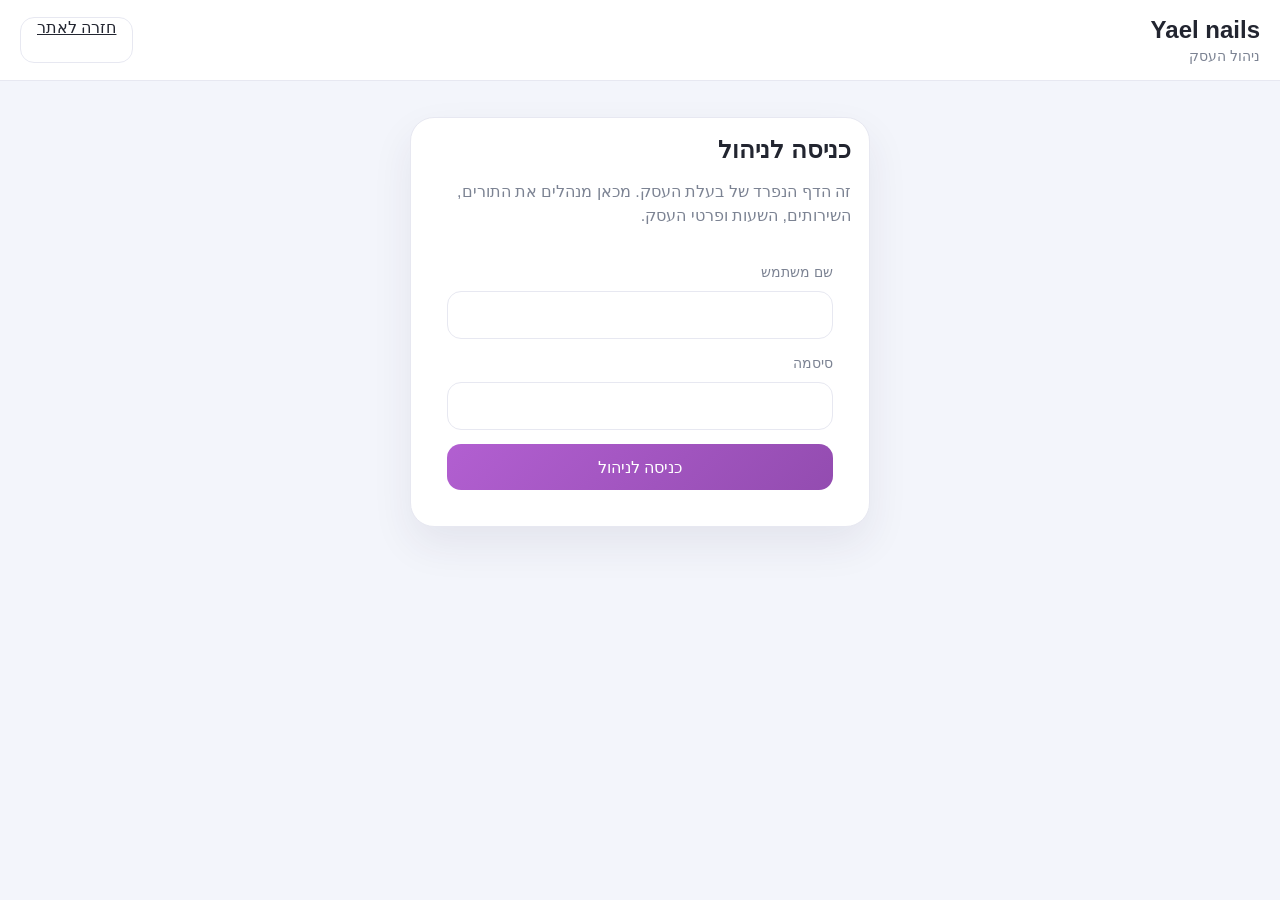
==== public/app/owner.html @ eea61e87 "Changes Co-authored-by: oridahan5555-spec <274042148+oridahan5555-spec@users.noreply.github.com>" ====
<!DOCTYPE html>
<html lang="he" dir="rtl">
<head>
  <meta charset="UTF-8">
  <meta name="viewport" content="width=device-width, initial-scale=1.0">
  <title>Yael nails - ניהול העסק</title>
  <meta name="description" content="עמוד הניהול של בעלת העסק: לוח בקרה, יומן, בקשות תור, שירותים, שעות עבודה ופרטי העסק.">
  <link rel="stylesheet" href="styles.css">
</head>
<body class="owner-body">
  <header class="owner-header">
    <div class="owner-brand">
      <strong id="ownerBrandName">Yael nails</strong>
      <span id="ownerBrandDescription">ניהול העסק</span>
    </div>
    <div class="owner-header-actions">
      <a class="ghost-button" href="index.html">חזרה לאתר</a>
      <button class="danger-button is-hidden" id="ownerLogoutButton" type="button">התנתקות</button>
    </div>
  </header>

  <main>
    <section class="owner-login-shell" id="ownerLoginGate">
      <div class="panel-card">
        <div class="section-head">
          <h2>כניסה לניהול</h2>
          <p>זה הדף הנפרד של בעלת העסק. מכאן מנהלים את התורים, השירותים, השעות ופרטי העסק.</p>
        </div>

        <form id="ownerLoginForm" class="booking-form">
          <label class="field">
            <span>שם משתמש</span>
            <input type="text" name="username" required>
          </label>
          <label class="field">
            <span>סיסמה</span>
            <input type="password" name="password" required>
          </label>
          <button class="primary-button" type="submit">כניסה לניהול</button>
        </form>
      </div>
    </section>

    <div class="owner-layout is-hidden" id="ownerLayout">
      <aside class="owner-sidebar">
        <div class="panel-card owner-sidebar-card">
          <div class="section-head compact-head">
            <h3>ניהול מהיר</h3>
            <p>רק הדברים שבאמת עוזרים לעסק כזה.</p>
          </div>
          <nav class="owner-nav">
            <a href="#ownerOverview">לוח בקרה <span>→</span></a>
            <a href="#ownerCalendarSection">יומן <span>→</span></a>
            <a href="#ownerBookingsSection">בקשות תור <span>→</span></a>
            <a href="#ownerServicesSection">שירותים ומחירים <span>→</span></a>
            <a href="#ownerHoursSection">שעות עבודה <span>→</span></a>
            <a href="#ownerBusinessSection">פרטי העסק <span>→</span></a>
            <a href="#ownerAccessSection">כניסה לניהול <span>→</span></a>
          </nav>
        </div>
      </aside>

      <div class="owner-main">
        <section class="panel-card owner-section-anchor" id="ownerOverview">
          <div class="section-head">
            <h2>לוח בקרה</h2>
            <p>כאן רואים תמונת מצב מהירה: מה מחכה לאישור, מה קורה היום, ואילו דברים באמת דורשים תשומת לב.</p>
          </div>
          <div class="owner-stats-grid" id="ownerStatsGrid"></div>
          <div class="owner-tips-grid" id="ownerTipsGrid"></div>
        </section>

        <section class="panel-card owner-section-anchor" id="ownerCalendarSection">
          <div class="section-head">
            <h2>יומן בעלת העסק</h2>
            <p>בוחרים יום בלוח ורואים את כל התורים של אותו יום, כולל מצב התור וכפתור מהיר ל-Google Calendar.</p>
          </div>
          <div class="seller-calendar">
            <div class="calendar-card seller-calendar-card">
              <div class="calendar-head">
                <button class="icon-button" id="sellerCalendarNextButton" type="button" aria-label="חודש הבא">‹</button>
                <strong id="sellerCalendarMonthLabel">מאי 2026</strong>
                <button class="icon-button" id="sellerCalendarPrevButton" type="button" aria-label="חודש קודם">›</button>
              </div>
              <div class="calendar-weekdays">
                <span>א</span>
                <span>ב</span>
                <span>ג</span>
                <span>ד</span>
                <span>ה</span>
                <span>ו</span>
                <span>ש</span>
              </div>
              <div class="calendar-grid" id="sellerCalendarGrid"></div>
            </div>
            <div class="seller-calendar-list" id="sellerCalendarList"></div>
          </div>
        </section>

        <section class="panel-card owner-section-anchor" id="ownerBookingsSection">
          <div class="section-head">
            <h2>בקשות תור</h2>
            <p>כאן מאשרים, דוחים, פותחים ב-Google Calendar, ואם צריך גם מבטלים דחייה לכמה שניות.</p>
          </div>
          <div id="sellerBookingsList" class="cards-list"></div>
        </section>

        <div class="admin-grid">
          <form id="businessForm" class="admin-card owner-section-anchor" id="ownerBusinessSection">
            <h3>פרטי העסק</h3>
            <label class="field">
              <span>שם העסק</span>
              <input type="text" name="name" required>
            </label>
            <label class="field">
              <span>תיאור קצר</span>
              <input type="text" name="description" required>
            </label>
            <label class="field">
              <span>כתובת</span>
              <input type="text" name="address" required>
            </label>
            <label class="field">
              <span>טלפון</span>
              <input type="text" name="phone" required>
            </label>
            <label class="field">
              <span>קישור לאינסטגרם</span>
              <input type="url" name="instagramUrl" placeholder="https://instagram.com/your-page">
            </label>
            <button class="primary-button" type="submit">שמירת פרטי עסק</button>
          </form>

          <form id="sellerCredentialsForm" class="admin-card owner-section-anchor" id="ownerAccessSection">
            <h3>פרטי כניסה לניהול</h3>
            <label class="field">
              <span>שם משתמש</span>
              <input type="text" name="username" required>
            </label>
            <label class="field">
              <span>סיסמה חדשה</span>
              <input type="password" name="password" placeholder="אם לא רוצים לשנות, משאירים ריק">
            </label>
            <button class="primary-button" type="submit">שמירת פרטי התחברות</button>
          </form>

          <form id="servicesForm" class="admin-card admin-card-wide owner-section-anchor" id="ownerServicesSection">
            <h3>שירותים ומחירים</h3>
            <p class="admin-helper">כאן מעדכנים את רשימת השירותים שהלקוחות רואות במסך הראשון של קביעת התור.</p>
            <div id="servicesEditor" class="editor-list"></div>
            <button class="ghost-button" id="addServiceButton" type="button">הוספת שירות</button>
            <button class="primary-button" type="submit">שמירת שירותים</button>
          </form>

          <form id="hoursForm" class="admin-card admin-card-wide owner-section-anchor" id="ownerHoursSection">
            <h3>ימים ושעות עבודה</h3>
            <p class="admin-helper">
              לכל יום יש שעת פתיחה, שעת סגירה ומרווח בין תורים. אם כתוב 30, זה אומר שאפשר להתחיל תור חדש כל 30 דקות.
            </p>
            <div id="hoursEditor" class="editor-list"></div>
            <button class="primary-button" type="submit">שמירת שעות עבודה</button>
          </form>
        </div>
      </div>
    </div>
  </main>

  <script src="owner.js"></script>
</body>
</html>
---- public/app/styles.css ----
:root {
  --bg: #f6f7fb;
  --surface: #ffffff;
  --surface-soft: #faf8fc;
  --text: #222530;
  --muted: #7c8393;
  --line: #e7e8f1;
  --accent: #b25fd1;
  --accent-dark: #934cb0;
  --accent-soft: #f5e9fb;
  --success: #2f9868;
  --warning: #b88400;
  --danger: #d64a5d;
  --shadow: 0 18px 40px rgba(50, 40, 78, 0.08);
}

* {
  box-sizing: border-box;
}

html {
  scroll-behavior: smooth;
}

body {
  margin: 0;
  font-family: Arial, sans-serif;
  background: var(--bg);
  color: var(--text);
}

button,
input,
textarea {
  font: inherit;
}

.is-hidden {
  display: none !important;
}

.topbar {
  position: sticky;
  top: 0;
  z-index: 40;
  display: flex;
  align-items: center;
  justify-content: space-between;
  gap: 16px;
  padding: 14px 16px;
  background: rgba(255, 255, 255, 0.92);
  backdrop-filter: blur(14px);
  border-bottom: 1px solid var(--line);
}

.brand-block {
  display: grid;
  gap: 2px;
}

.brand-block strong {
  font-size: 19px;
}

.brand-block span {
  color: var(--muted);
  font-size: 13px;
}

.topbar-actions {
  display: flex;
  flex-wrap: wrap;
  gap: 8px;
}

.app-shell {
  width: min(840px, 100%);
  margin: 0 auto;
  padding: 14px 12px 80px;
}

.landing-card,
.wizard-card,
.panel-card,
.admin-card,
.booking-card,
.notice-box,
.modal-card,
.calendar-card,
.summary-card,
.success-panel {
  background: var(--surface);
  border: 1px solid var(--line);
  border-radius: 24px;
  box-shadow: var(--shadow);
}

.landing-card {
  overflow: hidden;
}

.cover-image {
  height: 210px;
  background:
    linear-gradient(rgba(110, 70, 118, 0.18), rgba(110, 70, 118, 0.18)),
    linear-gradient(120deg, #d7cdf9 0%, #f9d9d5 35%, #eedff6 62%, #b986d8 100%);
}

.landing-content {
  margin-top: -64px;
  padding: 0 18px 22px;
  text-align: center;
}

.avatar {
  width: 128px;
  height: 128px;
  margin: 0 auto 14px;
  border-radius: 50%;
  border: 4px solid #fff;
  background:
    radial-gradient(circle at 42% 30%, #fefcff 0%, #f2e7e7 28%, transparent 29%),
    linear-gradient(115deg, #d5e0ff 0%, #fff5f8 40%, #d3b5dd 70%, #88504e 100%);
  box-shadow: 0 12px 26px rgba(39, 25, 55, 0.16);
}

.landing-content h1 {
  margin: 0 0 8px;
  font-size: 30px;
}

.business-description {
  margin: 0 auto 14px;
  max-width: 32ch;
  color: var(--muted);
  line-height: 1.6;
}

.contact-row {
  display: flex;
  justify-content: center;
  gap: 10px;
  margin-bottom: 16px;
}

.contact-chip {
  width: 44px;
  height: 44px;
  display: grid;
  place-items: center;
  border-radius: 50%;
  text-decoration: none;
  color: var(--text);
  background: var(--surface-soft);
  border: 1px solid var(--line);
  box-shadow: 0 8px 16px rgba(34, 37, 48, 0.05);
  transition: transform 180ms ease, border-color 180ms ease, box-shadow 180ms ease;
}

.contact-chip:hover {
  transform: translateY(-1px);
  border-color: #d7c1e6;
  box-shadow: 0 10px 18px rgba(178, 95, 209, 0.12);
}

.contact-chip svg {
  width: 20px;
  height: 20px;
  fill: currentColor;
}

.business-meta {
  display: grid;
  gap: 4px;
  color: var(--muted);
  font-size: 14px;
}

.wizard-card,
.panel-card {
  margin-top: 18px;
  padding: 18px;
}

.section-head {
  margin-bottom: 16px;
}

.section-head h2,
.section-head h3,
.admin-card h3,
.modal-card h3 {
  margin: 0 0 8px;
}

.section-head p,
.compact-head p,
.today-availability-head p,
.picker-head p,
.auth-helper,
.admin-helper,
.notice-box,
.booking-meta,
.booking-note,
.field span,
.calendar-helper {
  color: var(--muted);
  line-height: 1.5;
}

.compact-head {
  margin-bottom: 14px;
}

.compact-head h3 {
  font-size: 22px;
}

.wizard-steps {
  display: grid;
  grid-template-columns: repeat(4, minmax(0, 1fr));
  gap: 10px;
  padding: 0;
  margin: 0 0 18px;
  list-style: none;
}

.wizard-step {
  display: grid;
  gap: 6px;
  justify-items: center;
  padding: 12px 10px;
  border: 1px solid var(--line);
  border-radius: 18px;
  background: var(--surface-soft);
  color: var(--muted);
}

.wizard-step-number {
  width: 34px;
  height: 34px;
  display: grid;
  place-items: center;
  border-radius: 50%;
  background: #fff;
  border: 1px solid var(--line);
  font-weight: 700;
}

.wizard-step-label {
  font-size: 13px;
  text-align: center;
}

.wizard-step.is-active {
  border-color: #dec8ea;
  background: #fff;
  color: var(--text);
}

.wizard-step.is-active .wizard-step-number,
.wizard-step.is-complete .wizard-step-number {
  background: var(--accent);
  border-color: var(--accent);
  color: #fff;
}

.wizard-step.is-complete {
  color: var(--text);
}

.wizard-panel {
  display: none;
}

.wizard-panel.is-active {
  display: block;
  animation: fadeSlide 220ms ease;
}

.categories-list,
.services-grid,
.staff-grid,
.time-groups,
.booking-form,
.cards-list,
.admin-grid,
.editor-list,
.seller-calendar-list {
  display: grid;
  gap: 14px;
}

.category-block {
  display: grid;
  gap: 12px;
}

.category-title {
  margin: 0;
  font-size: 20px;
}

.services-grid {
  grid-template-columns: 1fr;
}

.service-card,
.staff-card {
  width: 100%;
  border: 1px solid var(--line);
  border-radius: 20px;
  background: var(--surface);
  padding: 16px;
  text-align: right;
  cursor: pointer;
  transition: transform 180ms ease, border-color 180ms ease, box-shadow 180ms ease, background 180ms ease;
}

.service-card:hover,
.staff-card:hover,
.day-button:hover,
.time-slot-button:hover,
.today-slot-chip:hover,
.calendar-day:hover {
  transform: translateY(-1px);
}

.service-card.is-selected,
.staff-card.is-selected {
  border-color: var(--accent);
  background: var(--accent-soft);
  box-shadow: 0 12px 28px rgba(178, 95, 209, 0.18);
}

.service-card-head,
.service-card-meta,
.booking-card-head,
.booking-meta,
.summary-row,
.selected-summary-row {
  display: flex;
  align-items: center;
  justify-content: space-between;
  gap: 12px;
}

.service-card-check {
  width: 22px;
  height: 22px;
  border-radius: 50%;
  border: 1px solid #d6d8e3;
  background: #fff;
  flex-shrink: 0;
}

.service-card.is-selected .service-card-check {
  border-color: var(--accent);
  background: var(--accent);
  box-shadow: inset 0 0 0 5px #fff;
}

.service-card-head strong {
  font-size: 18px;
}

.service-card-meta {
  margin-top: 10px;
  color: var(--muted);
  font-size: 14px;
}

.staff-grid {
  grid-template-columns: repeat(2, minmax(0, 1fr));
}

.staff-card {
  display: grid;
  justify-items: center;
  gap: 12px;
  text-align: center;
}

.staff-avatar {
  width: 72px;
  height: 72px;
  display: grid;
  place-items: center;
  border-radius: 50%;
  background: linear-gradient(135deg, #f9e9fb, #d9c1f1);
  color: var(--accent-dark);
  font-size: 24px;
  font-weight: 700;
  border: 1px solid #e5d2ef;
}

.staff-card strong {
  font-size: 17px;
}

.staff-card span {
  color: var(--muted);
  font-size: 14px;
}

.selected-summary,
.summary-card {
  display: grid;
  gap: 10px;
  padding: 16px;
  margin-bottom: 16px;
  background: var(--surface-soft);
}

.selected-summary {
  border: 1px solid #e4d0ef;
  border-radius: 18px;
}

.selected-summary-row strong {
  font-size: 15px;
}

.calendar-card {
  padding: 16px;
  margin-bottom: 16px;
}

.calendar-head {
  display: flex;
  align-items: center;
  justify-content: space-between;
  gap: 10px;
  margin-bottom: 14px;
}

.icon-button {
  width: 42px;
  height: 42px;
  display: grid;
  place-items: center;
  border: 1px solid var(--line);
  border-radius: 50%;
  background: #fff;
  cursor: pointer;
  font-size: 24px;
  line-height: 1;
}

.calendar-weekdays,
.calendar-grid {
  display: grid;
  grid-template-columns: repeat(7, minmax(0, 1fr));
  gap: 8px;
}

.calendar-weekdays {
  margin-bottom: 10px;
  color: var(--muted);
  font-size: 13px;
  text-align: center;
}

.calendar-day {
  min-height: 52px;
  border: 1px solid var(--line);
  border-radius: 16px;
  background: #fff;
  cursor: pointer;
  font-weight: 700;
}

.calendar-day.is-outside {
  visibility: hidden;
}

.calendar-day.is-disabled {
  color: #b4b8c5;
  background: #f5f6fa;
  cursor: not-allowed;
}

.calendar-day.is-available {
  border-color: #d7c0e8;
}

.calendar-day.is-selected {
  border-color: var(--accent);
  background: var(--accent-soft);
  box-shadow: 0 10px 24px rgba(178, 95, 209, 0.16);
}

.calendar-day.has-bookings {
  border-color: #d7c0e8;
  box-shadow: inset 0 -4px 0 #d7c0e8;
}

.today-availability {
  margin-bottom: 16px;
  padding: 16px;
  border: 1px solid var(--line);
  border-radius: 18px;
  background: var(--surface-soft);
}

.today-availability-head {
  display: grid;
  gap: 6px;
}

.today-availability-head h3 {
  margin: 0;
  font-size: 18px;
}

.today-slot-list {
  display: flex;
  flex-wrap: wrap;
  gap: 10px;
  margin-top: 14px;
}

.today-slot-chip {
  min-width: 82px;
  min-height: 42px;
  padding: 0 14px;
  border: 1px solid #dec8ea;
  border-radius: 999px;
  background: #fff;
  color: var(--accent-dark);
  cursor: pointer;
  font-weight: 700;
  transition: transform 180ms ease, border-color 180ms ease, box-shadow 180ms ease;
}

.picker-block {
  display: grid;
  gap: 14px;
}

.picker-head h3 {
  margin: 0 0 6px;
  font-size: 18px;
}

.time-group {
  display: grid;
  gap: 12px;
}

.time-group h4 {
  margin: 0;
  font-size: 16px;
}

.time-slots-grid {
  display: grid;
  grid-template-columns: repeat(3, minmax(0, 1fr));
  gap: 10px;
}

.time-slot-button {
  min-height: 54px;
  border: 1px solid var(--line);
  border-radius: 16px;
  background: #fff;
  color: var(--text);
  cursor: pointer;
  font-weight: 700;
  transition: border-color 180ms ease, background 180ms ease, box-shadow 180ms ease, transform 180ms ease;
}

.time-slot-button.is-selected {
  border-color: var(--accent);
  background: var(--accent-soft);
  box-shadow: 0 10px 24px rgba(178, 95, 209, 0.16);
}

.empty-state {
  display: grid;
  place-items: center;
  gap: 8px;
  padding: 28px 16px;
  border: 1px dashed #d7d9e6;
  border-radius: 18px;
  background: var(--surface-soft);
  text-align: center;
}

.empty-icon {
  width: 56px;
  height: 56px;
  display: grid;
  place-items: center;
  border-radius: 50%;
  background: #fff;
  border: 1px solid var(--line);
  color: var(--muted);
  font-size: 26px;
}

.summary-card {
  margin-bottom: 16px;
  border-radius: 18px;
}

.summary-row,
.selected-summary-row {
  padding: 0;
}

.summary-card .summary-row + .summary-row {
  padding-top: 10px;
  border-top: 1px solid var(--line);
}

.notice-box,
.booking-form,
.admin-card,
.modal-card,
.booking-card,
.success-panel {
  padding: 18px;
}

.success-panel {
  display: grid;
  gap: 10px;
  margin-bottom: 16px;
  border-color: #d9efd9;
  background: #f5fcf7;
  text-align: center;
}

.success-panel h3 {
  margin: 0;
  color: var(--success);
  font-size: 22px;
}

.success-icon {
  width: 52px;
  height: 52px;
  margin: 0 auto;
  display: grid;
  place-items: center;
  border-radius: 50%;
  background: var(--success);
  color: #fff;
  font-size: 28px;
  font-weight: 700;
}

.success-summary {
  margin-top: 4px;
  border: 1px solid #d8eadb;
  border-radius: 14px;
  background: #fff;
  overflow: hidden;
}

.success-summary .summary-row {
  padding: 14px 16px;
}

.success-summary .summary-row + .summary-row {
  border-top: 1px solid var(--line);
}

.field {
  display: grid;
  gap: 8px;
}

.field span {
  font-size: 14px;
}

.field input,
.field textarea {
  width: 100%;
  padding: 14px;
  border: 1px solid var(--line);
  border-radius: 14px;
  background: #fff;
}

.panel-actions {
  display: flex;
  justify-content: flex-end;
  margin-top: 18px;
}

.split-actions {
  justify-content: space-between;
  gap: 10px;
}

.primary-button,
.ghost-button,
.danger-button,
.modal-tab {
  min-height: 46px;
  padding: 0 16px;
  border-radius: 14px;
  cursor: pointer;
  font: inherit;
}

.primary-button {
  border: none;
  background: linear-gradient(135deg, var(--accent), var(--accent-dark));
  color: #fff;
}

.ghost-button,
.danger-button,
.modal-tab {
  border: 1px solid var(--line);
  background: #fff;
  color: var(--text);
}

.danger-button {
  color: var(--danger);
  border-color: #efc8cf;
}

.small-button {
  min-height: 40px;
}

.booking-card {
  border-radius: 18px;
}

.status-pill {
  display: inline-flex;
  align-items: center;
  justify-content: center;
  min-width: 96px;
  padding: 7px 12px;
  border: 1px solid transparent;
  border-radius: 999px;
  font-size: 13px;
  font-weight: 700;
}

.status-pending {
  background: #f8efc9;
  color: var(--warning);
  border-color: #ead89a;
}

.status-approved {
  background: #dff4e9;
  color: var(--success);
  border-color: #b9e3c9;
}

.status-rejected {
  background: #fde2e6;
  color: var(--danger);
  border-color: #f3bcc4;
}

.status-cancelled {
  background: #eceff5;
  color: #5f6675;
  border-color: #d8dde7;
}

.status-card-pending {
  box-shadow: inset 4px 0 0 #e1c65b;
}

.status-card-approved {
  box-shadow: inset 4px 0 0 var(--success);
}

.status-card-rejected {
  box-shadow: inset 4px 0 0 var(--danger);
}

.status-card-cancelled {
  box-shadow: inset 4px 0 0 #8b93a3;
}

.booking-meta,
.seller-actions,
.booking-card-actions {
  display: flex;
  flex-wrap: wrap;
  gap: 10px;
  margin-top: 12px;
}

.success-panel-actions {
  display: flex;
  justify-content: center;
  margin-top: 16px;
}

.success-panel-actions .ghost-button {
  min-width: 180px;
}

.undo-strip {
  display: flex;
  flex-wrap: wrap;
  align-items: center;
  justify-content: space-between;
  gap: 10px;
  margin-top: 14px;
  padding: 12px 14px;
  border: 1px solid #f3bcc4;
  border-radius: 16px;
  background: #fff6f7;
  color: var(--danger);
}

.undo-strip .ghost-button {
  min-height: 40px;
  border-color: #efc8cf;
}

.editor-row {
  display: grid;
  grid-template-columns: 1.1fr 0.9fr 0.7fr 0.7fr auto;
  gap: 10px;
  align-items: center;
}

.editor-row-labels {
  padding: 0 4px;
  color: var(--muted);
  font-size: 13px;
  font-weight: 700;
}

.editor-row-labels span {
  text-align: center;
}

.editor-row-hours input {
  text-align: center;
}

.toggle-hour-button.is-open {
  border-color: #b9e3c9;
  color: var(--success);
  background: #f3fbf6;
}

.toggle-hour-button.is-closed {
  border-color: #f3bcc4;
  color: var(--danger);
  background: #fff5f6;
}

.seller-calendar {
  display: grid;
  gap: 14px;
}

.seller-calendar-card {
  margin-bottom: 0;
}

.seller-calendar-list {
  display: grid;
  gap: 12px;
}

.modal {
  position: fixed;
  inset: 0;
  z-index: 50;
}

.modal-backdrop {
  position: absolute;
  inset: 0;
  background: rgba(34, 37, 48, 0.5);
}

.modal-card {
  position: relative;
  width: min(420px, calc(100% - 24px));
  margin: 72px auto 0;
}

.modal-tabs {
  display: flex;
  gap: 10px;
  margin-bottom: 16px;
}

.modal-tab.is-active {
  background: var(--accent-soft);
  color: var(--accent-dark);
  border-color: #e2c8ee;
}

.auth-panel {
  display: none;
}

.auth-panel.is-active {
  display: grid;
  gap: 12px;
}

@keyframes fadeSlide {
  from {
    opacity: 0;
    transform: translateY(10px);
  }

  to {
    opacity: 1;
    transform: translateY(0);
  }
}

.owner-body {
  background: #f3f5fb;
}

.owner-header {
  position: sticky;
  top: 0;
  z-index: 40;
  display: flex;
  align-items: center;
  justify-content: space-between;
  gap: 16px;
  padding: 16px 20px;
  background: rgba(255, 255, 255, 0.94);
  backdrop-filter: blur(14px);
  border-bottom: 1px solid var(--line);
}

.owner-brand {
  display: grid;
  gap: 4px;
}

.owner-brand strong {
  font-size: 24px;
}

.owner-brand span {
  color: var(--muted);
  font-size: 14px;
}

.owner-header-actions {
  display: flex;
  flex-wrap: wrap;
  gap: 10px;
}

.owner-login-shell {
  width: min(460px, calc(100% - 24px));
  margin: 36px auto;
}

.owner-layout {
  width: min(1360px, calc(100% - 24px));
  margin: 18px auto 48px;
  display: grid;
  grid-template-columns: 260px minmax(0, 1fr);
  gap: 18px;
}

.owner-sidebar {
  position: sticky;
  top: 90px;
  align-self: start;
}

.owner-sidebar-card {
  padding: 18px;
}

.owner-nav {
  display: grid;
  gap: 8px;
}

.owner-nav a {
  display: flex;
  align-items: center;
  justify-content: space-between;
  gap: 10px;
  padding: 12px 14px;
  border: 1px solid var(--line);
  border-radius: 16px;
  color: var(--text);
  background: var(--surface-soft);
  text-decoration: none;
  transition: border-color 180ms ease, transform 180ms ease, background 180ms ease;
}

.owner-nav a:hover {
  transform: translateY(-1px);
  border-color: #d7c1e6;
  background: #fff;
}

.owner-main {
  display: grid;
  gap: 18px;
}

.owner-stats-grid,
.owner-tips-grid {
  display: grid;
  gap: 14px;
}

.owner-stats-grid {
  grid-template-columns: repeat(auto-fit, minmax(180px, 1fr));
}

.owner-stat-card,
.owner-tip-card {
  background: var(--surface);
  border: 1px solid var(--line);
  border-radius: 22px;
  box-shadow: var(--shadow);
  padding: 18px;
}

.owner-stat-card {
  display: grid;
  gap: 8px;
}

.owner-stat-card strong {
  font-size: 32px;
}

.owner-stat-card span,
.owner-tip-card p {
  color: var(--muted);
}

.owner-tip-card {
  display: grid;
  gap: 10px;
}

.owner-tip-card h3 {
  margin: 0;
  font-size: 19px;
}

.owner-tip-link {
  color: var(--accent-dark);
  font-weight: 700;
  text-decoration: none;
}

.owner-tip-link:hover {
  text-decoration: underline;
}

.owner-section-anchor {
  scroll-margin-top: 110px;
}

@media (min-width: 720px) {
  .services-grid {
    grid-template-columns: repeat(2, minmax(0, 1fr));
  }

  .staff-grid {
    grid-template-columns: repeat(3, minmax(0, 1fr));
  }

  .admin-grid {
    grid-template-columns: repeat(2, minmax(0, 1fr));
  }

  .admin-card-wide {
    grid-column: 1 / -1;
  }
}

@media (max-width: 719px) {
  .topbar,
  .topbar-actions,
  .editor-row {
    display: grid;
  }

  .wizard-steps {
    grid-template-columns: repeat(2, minmax(0, 1fr));
  }

  .split-actions {
    flex-direction: column-reverse;
  }

  .split-actions .primary-button,
  .split-actions .ghost-button,
  .panel-actions .primary-button {
    width: 100%;
  }

  .staff-grid,
  .services-grid,
  .time-slots-grid {
    grid-template-columns: repeat(2, minmax(0, 1fr));
  }

  .editor-row {
    grid-template-columns: 1fr;
  }

  .landing-content h1 {
    font-size: 28px;
  }
}

@media (max-width: 1023px) {
  .owner-layout {
    grid-template-columns: 1fr;
  }

  .owner-sidebar {
    position: static;
  }
}
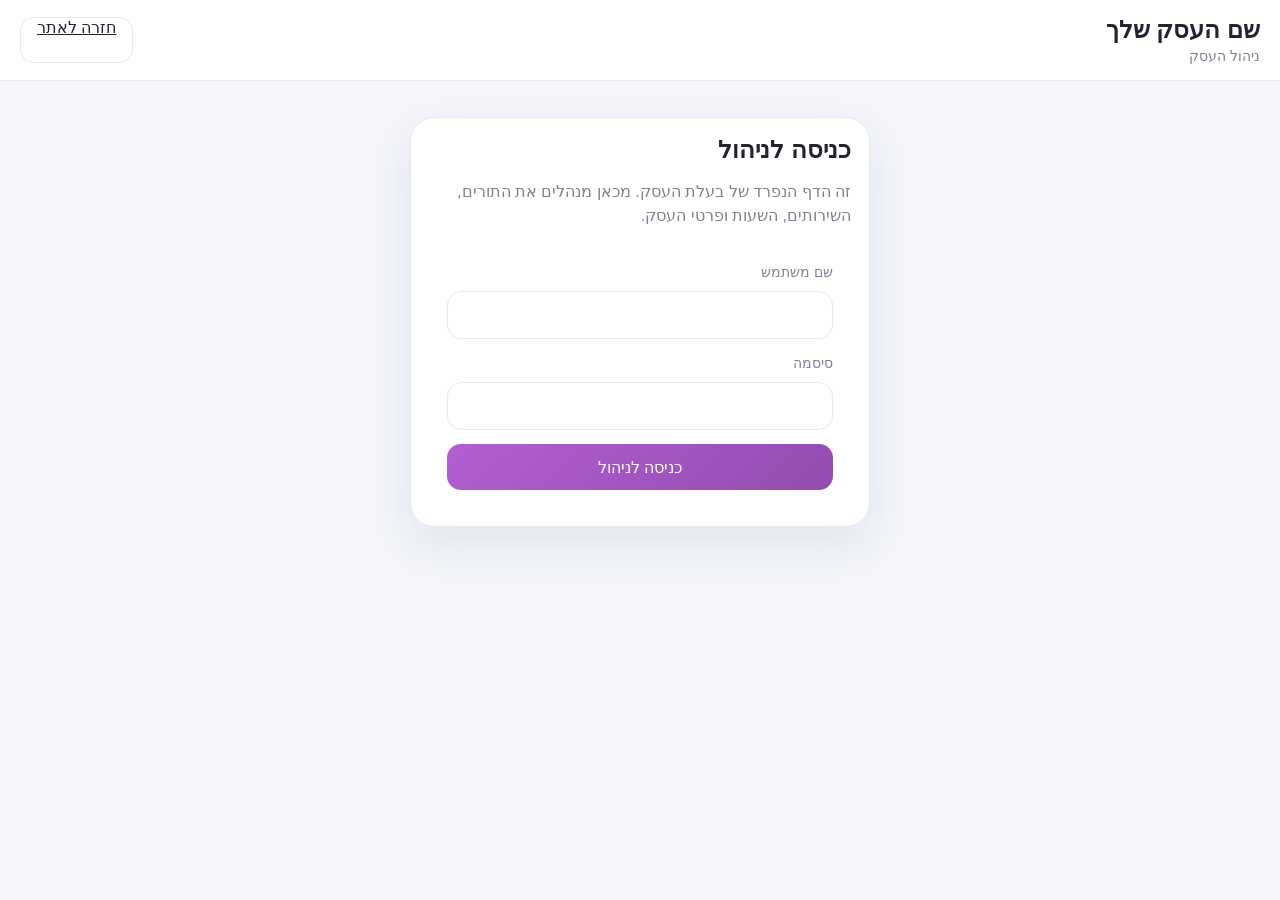
==== commit 536155ce: "Changes Co-authored-by: oridahan5555-spec <274042148+oridahan5555-spec@users.noreply.github.com>" ====
--- a/public/app/owner.html
+++ b/public/app/owner.html
@@ -3,14 +3,14 @@
 <head>
   <meta charset="UTF-8">
   <meta name="viewport" content="width=device-width, initial-scale=1.0">
-  <title>Yael nails - ניהול העסק</title>
+  <title>ניהול העסק</title>
   <meta name="description" content="עמוד הניהול של בעלת העסק: לוח בקרה, יומן, בקשות תור, שירותים, שעות עבודה ופרטי העסק.">
   <link rel="stylesheet" href="styles.css">
 </head>
 <body class="owner-body">
   <header class="owner-header">
     <div class="owner-brand">
-      <strong id="ownerBrandName">Yael nails</strong>
+      <strong id="ownerBrandName">שם העסק שלך</strong>
       <span id="ownerBrandDescription">ניהול העסק</span>
     </div>
     <div class="owner-header-actions">
@@ -54,8 +54,11 @@
             <a href="#ownerBookingsSection">בקשות תור <span>→</span></a>
             <a href="#ownerServicesSection">שירותים ומחירים <span>→</span></a>
             <a href="#ownerHoursSection">שעות עבודה <span>→</span></a>
+            <a href="#ownerSpecialHoursSection">שעות מיוחדות <span>→</span></a>
+            <a href="#ownerBlockedSlotsSection">חסימת שעות <span>→</span></a>
             <a href="#ownerBusinessSection">פרטי העסק <span>→</span></a>
             <a href="#ownerAccessSection">כניסה לניהול <span>→</span></a>
+            <a href="#ownerResetSection">איפוס לעסק חדש <span>→</span></a>
           </nav>
         </div>
       </aside>
@@ -124,12 +127,33 @@
               <span>טלפון</span>
               <input type="text" name="phone" required>
             </label>
-            <label class="field">
-              <span>קישור לאינסטגרם</span>
-              <input type="url" name="instagramUrl" placeholder="https://instagram.com/your-page">
-            </label>
-            <button class="primary-button" type="submit">שמירת פרטי עסק</button>
-          </form>
+          <label class="field">
+            <span>קישור לאינסטגרם</span>
+            <input type="url" name="instagramUrl" placeholder="https://instagram.com/your-page">
+          </label>
+          <div class="business-media-editor">
+            <section class="business-media-card">
+              <h4>תמונת קאבר</h4>
+              <div class="business-media-preview business-media-preview-cover" id="ownerCoverPreview"></div>
+              <label class="field">
+                <span>בחירת קובץ מהמחשב</span>
+                <input type="file" name="coverImageFile" accept="image/*">
+              </label>
+              <button class="ghost-button" type="button" data-clear-image="cover">איפוס תמונת קאבר</button>
+            </section>
+
+            <section class="business-media-card">
+              <h4>תמונת פרופיל</h4>
+              <div class="business-media-preview business-media-preview-avatar" id="ownerAvatarPreview"></div>
+              <label class="field">
+                <span>בחירת קובץ מהמחשב</span>
+                <input type="file" name="profileImageFile" accept="image/*">
+              </label>
+              <button class="ghost-button" type="button" data-clear-image="profile">איפוס תמונת פרופיל</button>
+            </section>
+          </div>
+          <button class="primary-button" type="submit">שמירת פרטי עסק</button>
+        </form>
 
           <form id="sellerCredentialsForm" class="admin-card owner-section-anchor" id="ownerAccessSection">
             <h3>פרטי כניסה לניהול</h3>
@@ -160,10 +184,109 @@
             <div id="hoursEditor" class="editor-list"></div>
             <button class="primary-button" type="submit">שמירת שעות עבודה</button>
           </form>
+
+          <section class="admin-card admin-card-wide owner-section-anchor" id="ownerSpecialHoursSection">
+            <h3>שעות מיוחדות לתאריך מסוים</h3>
+            <p class="admin-helper">
+              כאן מגדירים חריגה חד־פעמית ליום מסוים. למשל חג, חופשה, או יום שבו עובדים בשעות אחרות מהרגיל.
+            </p>
+
+            <form id="specialHoursForm" class="special-hours-form">
+              <div class="special-hours-form-grid">
+                <label class="field">
+                  <span>תאריך מיוחד</span>
+                  <input type="date" name="specialDate" required>
+                </label>
+
+                <label class="field">
+                  <span>שעת פתיחה</span>
+                  <input type="text" name="specialOpen" placeholder="10:00">
+                </label>
+
+                <label class="field">
+                  <span>שעת סגירה</span>
+                  <input type="text" name="specialClose" placeholder="18:00">
+                </label>
+
+                <label class="field">
+                  <span>מרווח בין תורים</span>
+                  <input type="number" name="specialInterval" min="5" step="5" value="30">
+                </label>
+
+                <label class="field special-hours-closed-field">
+                  <span>מצב מיוחד</span>
+                  <label class="checkbox-field">
+                    <input type="checkbox" name="specialClosed">
+                    <span>היום הזה סגור</span>
+                  </label>
+                </label>
+
+                <label class="field special-hours-note-field">
+                  <span>הערה קצרה (לא חובה)</span>
+                  <input type="text" name="specialNote" placeholder="למשל ערב חג, חופשה או יום קצר">
+                </label>
+              </div>
+
+              <button class="primary-button" type="submit">שמירת שעות מיוחדות</button>
+            </form>
+
+            <div id="specialHoursList" class="cards-list special-hours-list"></div>
+          </section>
+
+          <section class="admin-card admin-card-wide owner-section-anchor" id="ownerBlockedSlotsSection">
+            <h3>חסימת שעות ידנית</h3>
+            <p class="admin-helper">
+              כאן אפשר לחסום שעה מסוימת בלי לסגור יום שלם. הלקוחה פשוט לא תראה את השעה הזאת בזמן קביעת התור.
+            </p>
+
+            <form id="blockedSlotsForm" class="blocked-slot-form">
+              <div class="blocked-slot-form-grid">
+                <label class="field">
+                  <span>תאריך</span>
+                  <input type="date" name="blockedDate" required>
+                </label>
+
+                <label class="field">
+                  <span>שעה</span>
+                  <select name="blockedTime" required></select>
+                </label>
+
+                <label class="field blocked-slot-note-field">
+                  <span>סיבה קצרה (לא חובה)</span>
+                  <input type="text" name="blockedNote" placeholder="למשל הפסקה, יציאה או זמן פרטי">
+                </label>
+              </div>
+
+              <button class="primary-button" type="submit">חסימת שעה</button>
+            </form>
+
+            <div id="blockedSlotsList" class="cards-list blocked-slots-list"></div>
+          </section>
+
+          <section class="admin-card admin-card-wide owner-section-anchor" id="ownerResetSection">
+            <h3>מעבר לעסק חדש</h3>
+            <p class="admin-helper">
+              אם רוצים להעביר את האתר לעסק אחר, כאן אפשר לאפס הכול: שם עסק, תמונות, שירותים, שעות, לקוחות ותורים.
+              אחרי האיפוס המערכת תחזור לתבנית נקייה שאפשר להתאים מחדש.
+            </p>
+            <button class="danger-button" id="resetBusinessTemplateButton" type="button">איפוס מלא לעסק חדש</button>
+          </section>
         </div>
       </div>
     </div>
   </main>
+
+  <div class="modal is-hidden" id="calendarChoiceModal">
+    <div class="modal-backdrop" id="closeCalendarChoiceModal"></div>
+    <div class="modal-card">
+      <h3>הוספה ליומן</h3>
+      <div class="calendar-choice-actions">
+        <button class="ghost-button" id="deviceCalendarButton" type="button">הוספה ליומן הרגיל</button>
+        <button class="ghost-button" id="googleCalendarButton" type="button">הוספה ליומן Google</button>
+      </div>
+      <button class="danger-button calendar-choice-cancel" id="cancelCalendarChoiceButton" type="button">ביטול</button>
+    </div>
+  </div>
 
   <script src="owner.js"></script>
 </body>
--- a/public/app/styles.css
+++ b/public/app/styles.css
@@ -104,6 +104,8 @@
   background:
     linear-gradient(rgba(110, 70, 118, 0.18), rgba(110, 70, 118, 0.18)),
     linear-gradient(120deg, #d7cdf9 0%, #f9d9d5 35%, #eedff6 62%, #b986d8 100%);
+  background-position: center;
+  background-size: cover;
 }
 
 .landing-content {
@@ -122,6 +124,8 @@
     radial-gradient(circle at 42% 30%, #fefcff 0%, #f2e7e7 28%, transparent 29%),
     linear-gradient(115deg, #d5e0ff 0%, #fff5f8 40%, #d3b5dd 70%, #88504e 100%);
   box-shadow: 0 12px 26px rgba(39, 25, 55, 0.16);
+  background-position: center;
+  background-size: cover;
 }
 
 .landing-content h1 {
@@ -174,6 +178,11 @@
   gap: 4px;
   color: var(--muted);
   font-size: 14px;
+}
+
+.business-phone-text {
+  direction: ltr;
+  unicode-bidi: plaintext;
 }
 
 .wizard-card,
@@ -667,6 +676,44 @@
   border-top: 1px solid var(--line);
 }
 
+.change-mode-banner {
+  display: flex;
+  align-items: center;
+  justify-content: space-between;
+  gap: 14px;
+  margin: 0 0 18px;
+  padding: 16px 18px;
+  border: 1px solid #d8c0f1;
+  border-radius: 20px;
+  background: linear-gradient(135deg, #fbf5ff, #f6ecfd);
+}
+
+.change-mode-copy {
+  display: grid;
+  gap: 4px;
+}
+
+.change-mode-copy strong {
+  font-size: 17px;
+  color: var(--accent-dark);
+}
+
+.change-mode-copy p {
+  margin: 0;
+  color: var(--muted);
+  line-height: 1.5;
+}
+
+.change-request-strip {
+  margin-top: 12px;
+  padding: 12px 14px;
+  border: 1px solid #d8c0f1;
+  border-radius: 16px;
+  background: #faf3ff;
+  color: var(--accent-dark);
+  line-height: 1.6;
+}
+
 .field {
   display: grid;
   gap: 8px;
@@ -770,6 +817,24 @@
   border-color: #d8dde7;
 }
 
+.status-completed {
+  background: #e5f5f0;
+  color: #1f7b5a;
+  border-color: #bfe3d6;
+}
+
+.status-blocked {
+  background: #efe6fb;
+  color: var(--accent-dark);
+  border-color: #d8c0f1;
+}
+
+.status-special {
+  background: #e7eefc;
+  color: #3152a1;
+  border-color: #c7d6fa;
+}
+
 .status-card-pending {
   box-shadow: inset 4px 0 0 #e1c65b;
 }
@@ -784,6 +849,18 @@
 
 .status-card-cancelled {
   box-shadow: inset 4px 0 0 #8b93a3;
+}
+
+.status-card-completed {
+  box-shadow: inset 4px 0 0 #2b8a69;
+}
+
+.status-card-blocked {
+  box-shadow: inset 4px 0 0 var(--accent);
+}
+
+.status-card-special {
+  box-shadow: inset 4px 0 0 #6f8be8;
 }
 
 .booking-meta,
@@ -795,6 +872,56 @@
   margin-top: 12px;
 }
 
+.customer-bookings-toolbar {
+  display: grid;
+  grid-template-columns: repeat(3, minmax(0, 1fr));
+  gap: 10px;
+  margin-bottom: 16px;
+}
+
+.customer-bookings-filter {
+  display: flex;
+  align-items: center;
+  justify-content: space-between;
+  gap: 10px;
+  min-height: 58px;
+  padding: 12px 14px;
+  border: 1px solid var(--line);
+  border-radius: 18px;
+  background: var(--surface-soft);
+  color: var(--text);
+  cursor: pointer;
+  transition: border-color 180ms ease, background 180ms ease, transform 180ms ease, box-shadow 180ms ease;
+}
+
+.customer-bookings-filter:hover {
+  transform: translateY(-1px);
+  border-color: #d7c1e6;
+  background: #fff;
+}
+
+.customer-bookings-filter strong {
+  min-width: 32px;
+  padding: 5px 8px;
+  border-radius: 999px;
+  background: #fff;
+  border: 1px solid var(--line);
+  text-align: center;
+  font-size: 13px;
+}
+
+.customer-bookings-filter.is-active {
+  border-color: #dcc2e9;
+  background: #fff;
+  box-shadow: 0 10px 24px rgba(178, 95, 209, 0.12);
+}
+
+.customer-bookings-filter.is-active strong {
+  background: var(--accent-soft);
+  border-color: #e0c7ec;
+  color: var(--accent-dark);
+}
+
 .success-panel-actions {
   display: flex;
   justify-content: center;
@@ -803,6 +930,104 @@
 
 .success-panel-actions .ghost-button {
   min-width: 180px;
+}
+
+.calendar-choice-actions {
+  display: grid;
+  gap: 10px;
+  margin-top: 16px;
+}
+
+.calendar-choice-cancel {
+  width: 100%;
+  margin-top: 12px;
+}
+
+.business-media-editor {
+  display: grid;
+  gap: 16px;
+  margin-top: 8px;
+}
+
+.blocked-slot-form,
+.special-hours-form {
+  display: grid;
+  gap: 14px;
+  margin-top: 14px;
+}
+
+.blocked-slot-form-grid,
+.special-hours-form-grid {
+  display: grid;
+  gap: 12px;
+}
+
+.blocked-slot-note-field,
+.special-hours-note-field {
+  grid-column: 1 / -1;
+}
+
+.blocked-slots-list,
+.special-hours-list {
+  margin-top: 18px;
+}
+
+.checkbox-field {
+  display: flex;
+  align-items: center;
+  gap: 10px;
+  min-height: 52px;
+  padding: 0 14px;
+  border: 1px solid var(--line);
+  border-radius: 14px;
+  background: #fff;
+}
+
+.checkbox-field input {
+  width: 18px;
+  height: 18px;
+}
+
+.special-hours-closed-field .checkbox-field {
+  justify-content: flex-start;
+}
+
+.business-media-card {
+  display: grid;
+  gap: 12px;
+  padding: 14px;
+  border: 1px solid var(--line);
+  border-radius: 18px;
+  background: var(--surface-soft);
+}
+
+.business-media-card h4 {
+  margin: 0;
+  font-size: 17px;
+}
+
+.business-media-preview {
+  border: 1px solid var(--line);
+  background:
+    linear-gradient(rgba(110, 70, 118, 0.18), rgba(110, 70, 118, 0.18)),
+    linear-gradient(120deg, #d7cdf9 0%, #f9d9d5 35%, #eedff6 62%, #b986d8 100%);
+  background-position: center;
+  background-size: cover;
+}
+
+.business-media-preview-cover {
+  min-height: 132px;
+  border-radius: 20px;
+}
+
+.business-media-preview-avatar {
+  width: 120px;
+  height: 120px;
+  border-radius: 50%;
+  justify-self: center;
+  border-width: 4px;
+  border-color: #fff;
+  box-shadow: 0 12px 26px rgba(39, 25, 55, 0.16);
 }
 
 .undo-strip {
@@ -1087,6 +1312,19 @@
   .admin-card-wide {
     grid-column: 1 / -1;
   }
+
+  .business-media-editor {
+    grid-template-columns: repeat(2, minmax(0, 1fr));
+  }
+
+  .calendar-choice-actions {
+    grid-template-columns: repeat(2, minmax(0, 1fr));
+  }
+
+  .blocked-slot-form-grid,
+  .special-hours-form-grid {
+    grid-template-columns: repeat(2, minmax(0, 1fr));
+  }
 }
 
 @media (max-width: 719px) {
@@ -1110,13 +1348,34 @@
     width: 100%;
   }
 
+  .change-mode-banner {
+    flex-direction: column;
+    align-items: stretch;
+  }
+
   .staff-grid,
   .services-grid,
   .time-slots-grid {
     grid-template-columns: repeat(2, minmax(0, 1fr));
   }
 
+  .customer-bookings-filter {
+    min-height: 52px;
+    padding: 10px 12px;
+    font-size: 14px;
+  }
+
+  .customer-bookings-filter strong {
+    min-width: 28px;
+    padding-inline: 6px;
+  }
+
   .editor-row {
+    grid-template-columns: 1fr;
+  }
+
+  .blocked-slot-form-grid,
+  .special-hours-form-grid {
     grid-template-columns: 1fr;
   }
 
@@ -1134,3 +1393,13 @@
     position: static;
   }
 }
+
+@media (min-width: 1024px) {
+  .blocked-slot-form-grid {
+    grid-template-columns: 1fr 1fr 1.2fr;
+  }
+
+  .special-hours-form-grid {
+    grid-template-columns: repeat(3, minmax(0, 1fr));
+  }
+}
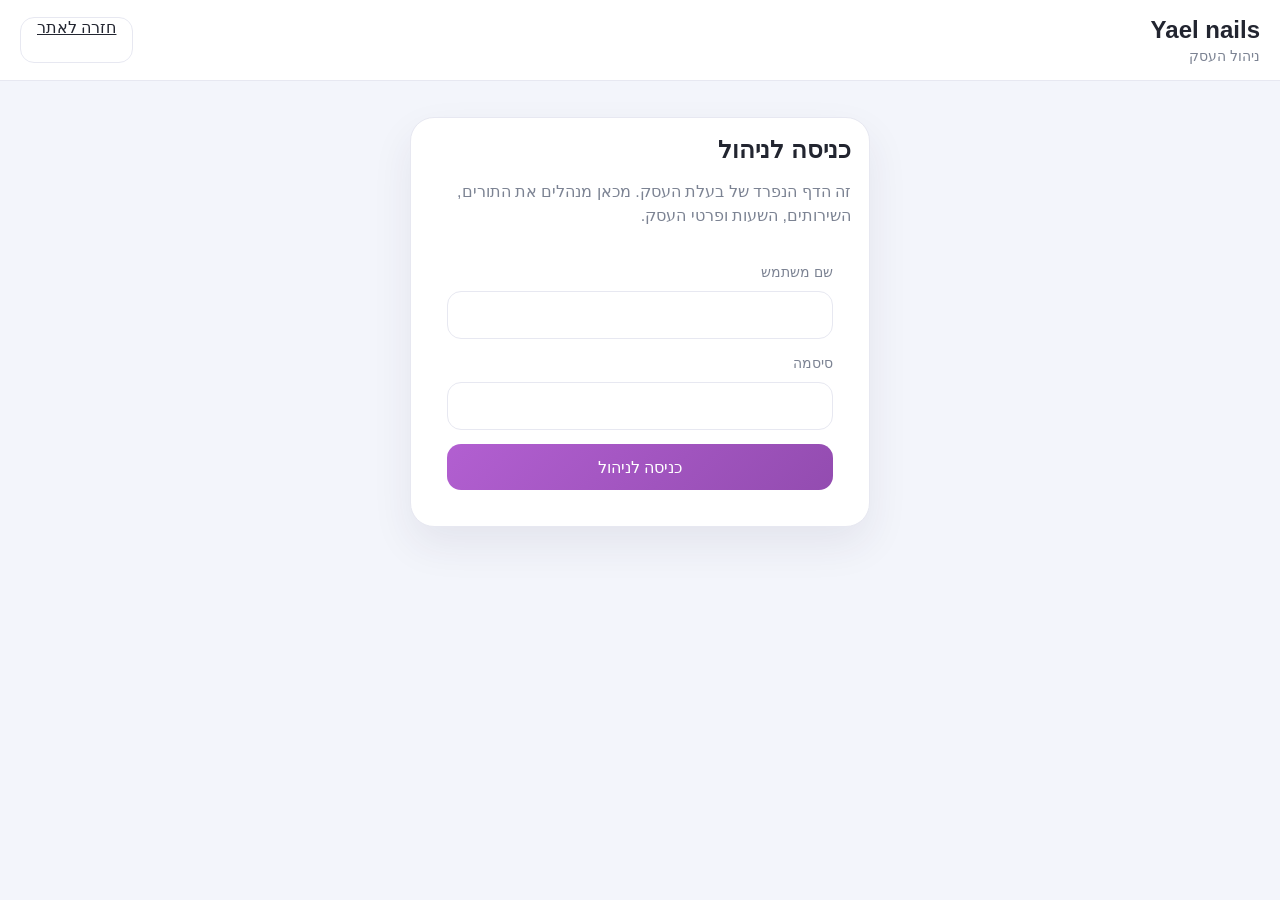
==== commit 109efa95: "Reverted to commit 2dea29e6c981418d2f099bdd4ecf5764c3bcf6cf" ====
--- a/public/app/owner.html
+++ b/public/app/owner.html
@@ -3,14 +3,14 @@
 <head>
   <meta charset="UTF-8">
   <meta name="viewport" content="width=device-width, initial-scale=1.0">
-  <title>ניהול העסק</title>
+  <title>Yael nails - ניהול העסק</title>
   <meta name="description" content="עמוד הניהול של בעלת העסק: לוח בקרה, יומן, בקשות תור, שירותים, שעות עבודה ופרטי העסק.">
   <link rel="stylesheet" href="styles.css">
 </head>
 <body class="owner-body">
   <header class="owner-header">
     <div class="owner-brand">
-      <strong id="ownerBrandName">שם העסק שלך</strong>
+      <strong id="ownerBrandName">Yael nails</strong>
       <span id="ownerBrandDescription">ניהול העסק</span>
     </div>
     <div class="owner-header-actions">
@@ -54,11 +54,8 @@
             <a href="#ownerBookingsSection">בקשות תור <span>→</span></a>
             <a href="#ownerServicesSection">שירותים ומחירים <span>→</span></a>
             <a href="#ownerHoursSection">שעות עבודה <span>→</span></a>
-            <a href="#ownerSpecialHoursSection">שעות מיוחדות <span>→</span></a>
-            <a href="#ownerBlockedSlotsSection">חסימת שעות <span>→</span></a>
             <a href="#ownerBusinessSection">פרטי העסק <span>→</span></a>
             <a href="#ownerAccessSection">כניסה לניהול <span>→</span></a>
-            <a href="#ownerResetSection">איפוס לעסק חדש <span>→</span></a>
           </nav>
         </div>
       </aside>
@@ -127,33 +124,12 @@
               <span>טלפון</span>
               <input type="text" name="phone" required>
             </label>
-          <label class="field">
-            <span>קישור לאינסטגרם</span>
-            <input type="url" name="instagramUrl" placeholder="https://instagram.com/your-page">
-          </label>
-          <div class="business-media-editor">
-            <section class="business-media-card">
-              <h4>תמונת קאבר</h4>
-              <div class="business-media-preview business-media-preview-cover" id="ownerCoverPreview"></div>
-              <label class="field">
-                <span>בחירת קובץ מהמחשב</span>
-                <input type="file" name="coverImageFile" accept="image/*">
-              </label>
-              <button class="ghost-button" type="button" data-clear-image="cover">איפוס תמונת קאבר</button>
-            </section>
-
-            <section class="business-media-card">
-              <h4>תמונת פרופיל</h4>
-              <div class="business-media-preview business-media-preview-avatar" id="ownerAvatarPreview"></div>
-              <label class="field">
-                <span>בחירת קובץ מהמחשב</span>
-                <input type="file" name="profileImageFile" accept="image/*">
-              </label>
-              <button class="ghost-button" type="button" data-clear-image="profile">איפוס תמונת פרופיל</button>
-            </section>
-          </div>
-          <button class="primary-button" type="submit">שמירת פרטי עסק</button>
-        </form>
+            <label class="field">
+              <span>קישור לאינסטגרם</span>
+              <input type="url" name="instagramUrl" placeholder="https://instagram.com/your-page">
+            </label>
+            <button class="primary-button" type="submit">שמירת פרטי עסק</button>
+          </form>
 
           <form id="sellerCredentialsForm" class="admin-card owner-section-anchor" id="ownerAccessSection">
             <h3>פרטי כניסה לניהול</h3>
@@ -184,110 +160,11 @@
             <div id="hoursEditor" class="editor-list"></div>
             <button class="primary-button" type="submit">שמירת שעות עבודה</button>
           </form>
-
-          <section class="admin-card admin-card-wide owner-section-anchor" id="ownerSpecialHoursSection">
-            <h3>שעות מיוחדות לתאריך מסוים</h3>
-            <p class="admin-helper">
-              כאן מגדירים חריגה חד־פעמית ליום מסוים. למשל חג, חופשה, או יום שבו עובדים בשעות אחרות מהרגיל.
-            </p>
-
-            <form id="specialHoursForm" class="special-hours-form">
-              <div class="special-hours-form-grid">
-                <label class="field">
-                  <span>תאריך מיוחד</span>
-                  <input type="date" name="specialDate" required>
-                </label>
-
-                <label class="field">
-                  <span>שעת פתיחה</span>
-                  <input type="text" name="specialOpen" placeholder="10:00">
-                </label>
-
-                <label class="field">
-                  <span>שעת סגירה</span>
-                  <input type="text" name="specialClose" placeholder="18:00">
-                </label>
-
-                <label class="field">
-                  <span>מרווח בין תורים</span>
-                  <input type="number" name="specialInterval" min="5" step="5" value="30">
-                </label>
-
-                <label class="field special-hours-closed-field">
-                  <span>מצב מיוחד</span>
-                  <label class="checkbox-field">
-                    <input type="checkbox" name="specialClosed">
-                    <span>היום הזה סגור</span>
-                  </label>
-                </label>
-
-                <label class="field special-hours-note-field">
-                  <span>הערה קצרה (לא חובה)</span>
-                  <input type="text" name="specialNote" placeholder="למשל ערב חג, חופשה או יום קצר">
-                </label>
-              </div>
-
-              <button class="primary-button" type="submit">שמירת שעות מיוחדות</button>
-            </form>
-
-            <div id="specialHoursList" class="cards-list special-hours-list"></div>
-          </section>
-
-          <section class="admin-card admin-card-wide owner-section-anchor" id="ownerBlockedSlotsSection">
-            <h3>חסימת שעות ידנית</h3>
-            <p class="admin-helper">
-              כאן אפשר לחסום שעה מסוימת בלי לסגור יום שלם. הלקוחה פשוט לא תראה את השעה הזאת בזמן קביעת התור.
-            </p>
-
-            <form id="blockedSlotsForm" class="blocked-slot-form">
-              <div class="blocked-slot-form-grid">
-                <label class="field">
-                  <span>תאריך</span>
-                  <input type="date" name="blockedDate" required>
-                </label>
-
-                <label class="field">
-                  <span>שעה</span>
-                  <select name="blockedTime" required></select>
-                </label>
-
-                <label class="field blocked-slot-note-field">
-                  <span>סיבה קצרה (לא חובה)</span>
-                  <input type="text" name="blockedNote" placeholder="למשל הפסקה, יציאה או זמן פרטי">
-                </label>
-              </div>
-
-              <button class="primary-button" type="submit">חסימת שעה</button>
-            </form>
-
-            <div id="blockedSlotsList" class="cards-list blocked-slots-list"></div>
-          </section>
-
-          <section class="admin-card admin-card-wide owner-section-anchor" id="ownerResetSection">
-            <h3>מעבר לעסק חדש</h3>
-            <p class="admin-helper">
-              אם רוצים להעביר את האתר לעסק אחר, כאן אפשר לאפס הכול: שם עסק, תמונות, שירותים, שעות, לקוחות ותורים.
-              אחרי האיפוס המערכת תחזור לתבנית נקייה שאפשר להתאים מחדש.
-            </p>
-            <button class="danger-button" id="resetBusinessTemplateButton" type="button">איפוס מלא לעסק חדש</button>
-          </section>
         </div>
       </div>
     </div>
   </main>
 
-  <div class="modal is-hidden" id="calendarChoiceModal">
-    <div class="modal-backdrop" id="closeCalendarChoiceModal"></div>
-    <div class="modal-card">
-      <h3>הוספה ליומן</h3>
-      <div class="calendar-choice-actions">
-        <button class="ghost-button" id="deviceCalendarButton" type="button">הוספה ליומן הרגיל</button>
-        <button class="ghost-button" id="googleCalendarButton" type="button">הוספה ליומן Google</button>
-      </div>
-      <button class="danger-button calendar-choice-cancel" id="cancelCalendarChoiceButton" type="button">ביטול</button>
-    </div>
-  </div>
-
   <script src="owner.js"></script>
 </body>
 </html>
--- a/public/app/styles.css
+++ b/public/app/styles.css
@@ -104,8 +104,6 @@
   background:
     linear-gradient(rgba(110, 70, 118, 0.18), rgba(110, 70, 118, 0.18)),
     linear-gradient(120deg, #d7cdf9 0%, #f9d9d5 35%, #eedff6 62%, #b986d8 100%);
-  background-position: center;
-  background-size: cover;
 }
 
 .landing-content {
@@ -124,8 +122,6 @@
     radial-gradient(circle at 42% 30%, #fefcff 0%, #f2e7e7 28%, transparent 29%),
     linear-gradient(115deg, #d5e0ff 0%, #fff5f8 40%, #d3b5dd 70%, #88504e 100%);
   box-shadow: 0 12px 26px rgba(39, 25, 55, 0.16);
-  background-position: center;
-  background-size: cover;
 }
 
 .landing-content h1 {
@@ -178,11 +174,6 @@
   gap: 4px;
   color: var(--muted);
   font-size: 14px;
-}
-
-.business-phone-text {
-  direction: ltr;
-  unicode-bidi: plaintext;
 }
 
 .wizard-card,
@@ -676,44 +667,6 @@
   border-top: 1px solid var(--line);
 }
 
-.change-mode-banner {
-  display: flex;
-  align-items: center;
-  justify-content: space-between;
-  gap: 14px;
-  margin: 0 0 18px;
-  padding: 16px 18px;
-  border: 1px solid #d8c0f1;
-  border-radius: 20px;
-  background: linear-gradient(135deg, #fbf5ff, #f6ecfd);
-}
-
-.change-mode-copy {
-  display: grid;
-  gap: 4px;
-}
-
-.change-mode-copy strong {
-  font-size: 17px;
-  color: var(--accent-dark);
-}
-
-.change-mode-copy p {
-  margin: 0;
-  color: var(--muted);
-  line-height: 1.5;
-}
-
-.change-request-strip {
-  margin-top: 12px;
-  padding: 12px 14px;
-  border: 1px solid #d8c0f1;
-  border-radius: 16px;
-  background: #faf3ff;
-  color: var(--accent-dark);
-  line-height: 1.6;
-}
-
 .field {
   display: grid;
   gap: 8px;
@@ -817,24 +770,6 @@
   border-color: #d8dde7;
 }
 
-.status-completed {
-  background: #e5f5f0;
-  color: #1f7b5a;
-  border-color: #bfe3d6;
-}
-
-.status-blocked {
-  background: #efe6fb;
-  color: var(--accent-dark);
-  border-color: #d8c0f1;
-}
-
-.status-special {
-  background: #e7eefc;
-  color: #3152a1;
-  border-color: #c7d6fa;
-}
-
 .status-card-pending {
   box-shadow: inset 4px 0 0 #e1c65b;
 }
@@ -849,18 +784,6 @@
 
 .status-card-cancelled {
   box-shadow: inset 4px 0 0 #8b93a3;
-}
-
-.status-card-completed {
-  box-shadow: inset 4px 0 0 #2b8a69;
-}
-
-.status-card-blocked {
-  box-shadow: inset 4px 0 0 var(--accent);
-}
-
-.status-card-special {
-  box-shadow: inset 4px 0 0 #6f8be8;
 }
 
 .booking-meta,
@@ -872,56 +795,6 @@
   margin-top: 12px;
 }
 
-.customer-bookings-toolbar {
-  display: grid;
-  grid-template-columns: repeat(3, minmax(0, 1fr));
-  gap: 10px;
-  margin-bottom: 16px;
-}
-
-.customer-bookings-filter {
-  display: flex;
-  align-items: center;
-  justify-content: space-between;
-  gap: 10px;
-  min-height: 58px;
-  padding: 12px 14px;
-  border: 1px solid var(--line);
-  border-radius: 18px;
-  background: var(--surface-soft);
-  color: var(--text);
-  cursor: pointer;
-  transition: border-color 180ms ease, background 180ms ease, transform 180ms ease, box-shadow 180ms ease;
-}
-
-.customer-bookings-filter:hover {
-  transform: translateY(-1px);
-  border-color: #d7c1e6;
-  background: #fff;
-}
-
-.customer-bookings-filter strong {
-  min-width: 32px;
-  padding: 5px 8px;
-  border-radius: 999px;
-  background: #fff;
-  border: 1px solid var(--line);
-  text-align: center;
-  font-size: 13px;
-}
-
-.customer-bookings-filter.is-active {
-  border-color: #dcc2e9;
-  background: #fff;
-  box-shadow: 0 10px 24px rgba(178, 95, 209, 0.12);
-}
-
-.customer-bookings-filter.is-active strong {
-  background: var(--accent-soft);
-  border-color: #e0c7ec;
-  color: var(--accent-dark);
-}
-
 .success-panel-actions {
   display: flex;
   justify-content: center;
@@ -930,104 +803,6 @@
 
 .success-panel-actions .ghost-button {
   min-width: 180px;
-}
-
-.calendar-choice-actions {
-  display: grid;
-  gap: 10px;
-  margin-top: 16px;
-}
-
-.calendar-choice-cancel {
-  width: 100%;
-  margin-top: 12px;
-}
-
-.business-media-editor {
-  display: grid;
-  gap: 16px;
-  margin-top: 8px;
-}
-
-.blocked-slot-form,
-.special-hours-form {
-  display: grid;
-  gap: 14px;
-  margin-top: 14px;
-}
-
-.blocked-slot-form-grid,
-.special-hours-form-grid {
-  display: grid;
-  gap: 12px;
-}
-
-.blocked-slot-note-field,
-.special-hours-note-field {
-  grid-column: 1 / -1;
-}
-
-.blocked-slots-list,
-.special-hours-list {
-  margin-top: 18px;
-}
-
-.checkbox-field {
-  display: flex;
-  align-items: center;
-  gap: 10px;
-  min-height: 52px;
-  padding: 0 14px;
-  border: 1px solid var(--line);
-  border-radius: 14px;
-  background: #fff;
-}
-
-.checkbox-field input {
-  width: 18px;
-  height: 18px;
-}
-
-.special-hours-closed-field .checkbox-field {
-  justify-content: flex-start;
-}
-
-.business-media-card {
-  display: grid;
-  gap: 12px;
-  padding: 14px;
-  border: 1px solid var(--line);
-  border-radius: 18px;
-  background: var(--surface-soft);
-}
-
-.business-media-card h4 {
-  margin: 0;
-  font-size: 17px;
-}
-
-.business-media-preview {
-  border: 1px solid var(--line);
-  background:
-    linear-gradient(rgba(110, 70, 118, 0.18), rgba(110, 70, 118, 0.18)),
-    linear-gradient(120deg, #d7cdf9 0%, #f9d9d5 35%, #eedff6 62%, #b986d8 100%);
-  background-position: center;
-  background-size: cover;
-}
-
-.business-media-preview-cover {
-  min-height: 132px;
-  border-radius: 20px;
-}
-
-.business-media-preview-avatar {
-  width: 120px;
-  height: 120px;
-  border-radius: 50%;
-  justify-self: center;
-  border-width: 4px;
-  border-color: #fff;
-  box-shadow: 0 12px 26px rgba(39, 25, 55, 0.16);
 }
 
 .undo-strip {
@@ -1312,19 +1087,6 @@
   .admin-card-wide {
     grid-column: 1 / -1;
   }
-
-  .business-media-editor {
-    grid-template-columns: repeat(2, minmax(0, 1fr));
-  }
-
-  .calendar-choice-actions {
-    grid-template-columns: repeat(2, minmax(0, 1fr));
-  }
-
-  .blocked-slot-form-grid,
-  .special-hours-form-grid {
-    grid-template-columns: repeat(2, minmax(0, 1fr));
-  }
 }
 
 @media (max-width: 719px) {
@@ -1348,34 +1110,13 @@
     width: 100%;
   }
 
-  .change-mode-banner {
-    flex-direction: column;
-    align-items: stretch;
-  }
-
   .staff-grid,
   .services-grid,
   .time-slots-grid {
     grid-template-columns: repeat(2, minmax(0, 1fr));
   }
 
-  .customer-bookings-filter {
-    min-height: 52px;
-    padding: 10px 12px;
-    font-size: 14px;
-  }
-
-  .customer-bookings-filter strong {
-    min-width: 28px;
-    padding-inline: 6px;
-  }
-
   .editor-row {
-    grid-template-columns: 1fr;
-  }
-
-  .blocked-slot-form-grid,
-  .special-hours-form-grid {
     grid-template-columns: 1fr;
   }
 
@@ -1393,13 +1134,3 @@
     position: static;
   }
 }
-
-@media (min-width: 1024px) {
-  .blocked-slot-form-grid {
-    grid-template-columns: 1fr 1fr 1.2fr;
-  }
-
-  .special-hours-form-grid {
-    grid-template-columns: repeat(3, minmax(0, 1fr));
-  }
-}
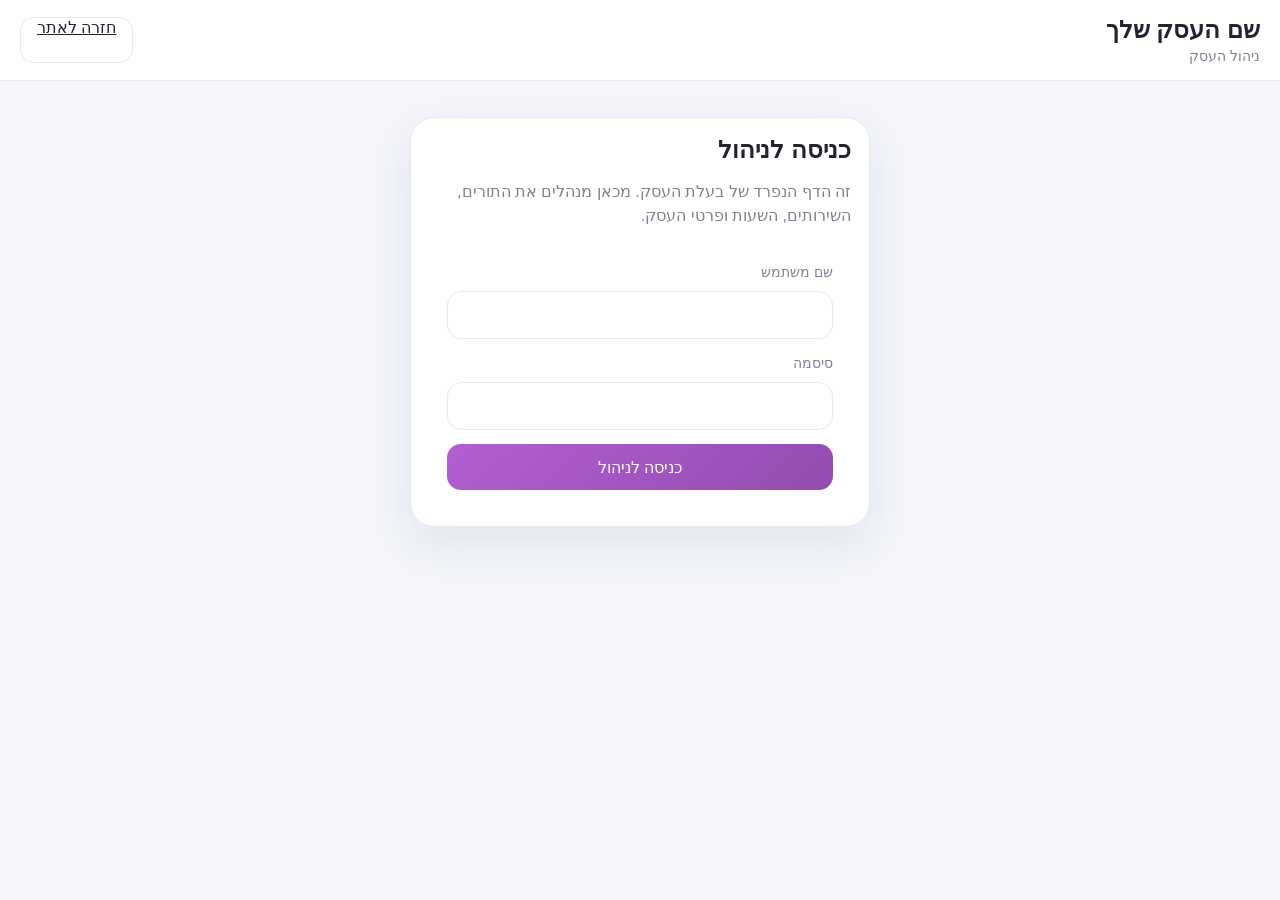
==== commit 1ad675d3: "Changes Co-authored-by: oridahan5555-spec <274042148+oridahan5555-spec@users.noreply.github.com>" ====
--- a/public/app/owner.html
+++ b/public/app/owner.html
@@ -3,14 +3,14 @@
 <head>
   <meta charset="UTF-8">
   <meta name="viewport" content="width=device-width, initial-scale=1.0">
-  <title>Yael nails - ניהול העסק</title>
+  <title>ניהול העסק</title>
   <meta name="description" content="עמוד הניהול של בעלת העסק: לוח בקרה, יומן, בקשות תור, שירותים, שעות עבודה ופרטי העסק.">
   <link rel="stylesheet" href="styles.css">
 </head>
 <body class="owner-body">
   <header class="owner-header">
     <div class="owner-brand">
-      <strong id="ownerBrandName">Yael nails</strong>
+      <strong id="ownerBrandName">שם העסק שלך</strong>
       <span id="ownerBrandDescription">ניהול העסק</span>
     </div>
     <div class="owner-header-actions">
@@ -54,8 +54,11 @@
             <a href="#ownerBookingsSection">בקשות תור <span>→</span></a>
             <a href="#ownerServicesSection">שירותים ומחירים <span>→</span></a>
             <a href="#ownerHoursSection">שעות עבודה <span>→</span></a>
+            <a href="#ownerSpecialHoursSection">שעות מיוחדות <span>→</span></a>
+            <a href="#ownerBlockedSlotsSection">חסימת שעות <span>→</span></a>
             <a href="#ownerBusinessSection">פרטי העסק <span>→</span></a>
             <a href="#ownerAccessSection">כניסה לניהול <span>→</span></a>
+            <a href="#ownerResetSection">איפוס <span>→</span></a>
           </nav>
         </div>
       </aside>
@@ -124,12 +127,33 @@
               <span>טלפון</span>
               <input type="text" name="phone" required>
             </label>
-            <label class="field">
-              <span>קישור לאינסטגרם</span>
-              <input type="url" name="instagramUrl" placeholder="https://instagram.com/your-page">
-            </label>
-            <button class="primary-button" type="submit">שמירת פרטי עסק</button>
-          </form>
+          <label class="field">
+            <span>קישור לאינסטגרם</span>
+            <input type="url" name="instagramUrl" placeholder="https://instagram.com/your-page">
+          </label>
+          <div class="business-media-editor">
+            <section class="business-media-card">
+              <h4>תמונת קאבר</h4>
+              <div class="business-media-preview business-media-preview-cover" id="ownerCoverPreview"></div>
+              <label class="field">
+                <span>בחירת קובץ מהמחשב</span>
+                <input type="file" name="coverImageFile" accept="image/*">
+              </label>
+              <button class="ghost-button" type="button" data-clear-image="cover">איפוס תמונת קאבר</button>
+            </section>
+
+            <section class="business-media-card">
+              <h4>תמונת פרופיל</h4>
+              <div class="business-media-preview business-media-preview-avatar" id="ownerAvatarPreview"></div>
+              <label class="field">
+                <span>בחירת קובץ מהמחשב</span>
+                <input type="file" name="profileImageFile" accept="image/*">
+              </label>
+              <button class="ghost-button" type="button" data-clear-image="profile">איפוס תמונת פרופיל</button>
+            </section>
+          </div>
+          <button class="primary-button" type="submit">שמירת פרטי עסק</button>
+        </form>
 
           <form id="sellerCredentialsForm" class="admin-card owner-section-anchor" id="ownerAccessSection">
             <h3>פרטי כניסה לניהול</h3>
@@ -160,10 +184,108 @@
             <div id="hoursEditor" class="editor-list"></div>
             <button class="primary-button" type="submit">שמירת שעות עבודה</button>
           </form>
+
+          <section class="admin-card admin-card-wide owner-section-anchor" id="ownerSpecialHoursSection">
+            <h3>שעות מיוחדות לתאריך מסוים</h3>
+            <p class="admin-helper">
+              כאן מגדירים חריגה חד־פעמית ליום מסוים. למשל חג, חופשה, או יום שבו עובדים בשעות אחרות מהרגיל.
+            </p>
+
+            <form id="specialHoursForm" class="special-hours-form">
+              <div class="special-hours-form-grid">
+                <label class="field">
+                  <span>תאריך מיוחד</span>
+                  <input type="date" name="specialDate" required>
+                </label>
+
+                <label class="field">
+                  <span>שעת פתיחה</span>
+                  <input type="text" name="specialOpen" placeholder="10:00">
+                </label>
+
+                <label class="field">
+                  <span>שעת סגירה</span>
+                  <input type="text" name="specialClose" placeholder="18:00">
+                </label>
+
+                <label class="field">
+                  <span>מרווח בין תורים</span>
+                  <input type="number" name="specialInterval" min="5" step="5" value="30">
+                </label>
+
+                <label class="field special-hours-closed-field">
+                  <span>מצב מיוחד</span>
+                  <label class="checkbox-field">
+                    <input type="checkbox" name="specialClosed">
+                    <span>היום הזה סגור</span>
+                  </label>
+                </label>
+
+                <label class="field special-hours-note-field">
+                  <span>הערה קצרה (לא חובה)</span>
+                  <input type="text" name="specialNote" placeholder="למשל ערב חג, חופשה או יום קצר">
+                </label>
+              </div>
+
+              <button class="primary-button" type="submit">שמירת שעות מיוחדות</button>
+            </form>
+
+            <div id="specialHoursList" class="cards-list special-hours-list"></div>
+          </section>
+
+          <section class="admin-card admin-card-wide owner-section-anchor" id="ownerBlockedSlotsSection">
+            <h3>חסימת שעות ידנית</h3>
+            <p class="admin-helper">
+              כאן אפשר לחסום שעה מסוימת בלי לסגור יום שלם. הלקוחה פשוט לא תראה את השעה הזאת בזמן קביעת התור.
+            </p>
+
+            <form id="blockedSlotsForm" class="blocked-slot-form">
+              <div class="blocked-slot-form-grid">
+                <label class="field">
+                  <span>תאריך</span>
+                  <input type="date" name="blockedDate" required>
+                </label>
+
+                <label class="field">
+                  <span>שעה</span>
+                  <select name="blockedTime" required></select>
+                </label>
+
+                <label class="field blocked-slot-note-field">
+                  <span>סיבה קצרה (לא חובה)</span>
+                  <input type="text" name="blockedNote" placeholder="למשל הפסקה, יציאה או זמן פרטי">
+                </label>
+              </div>
+
+              <button class="primary-button" type="submit">חסימת שעה</button>
+            </form>
+
+            <div id="blockedSlotsList" class="cards-list blocked-slots-list"></div>
+          </section>
+
+          <section class="admin-card admin-card-wide owner-section-anchor" id="ownerResetSection">
+            <h3>איפוס מערכת</h3>
+            <p class="admin-helper">
+              כאן אפשר לאפס את כל הנתונים השמורים במערכת, כולל תורים, לקוחות, שירותים, תמונות והגדרות.
+            </p>
+            <button class="danger-button" id="resetBusinessTemplateButton" type="button">איפוס מלא</button>
+          </section>
         </div>
       </div>
     </div>
   </main>
+
+  <div class="modal is-hidden" id="calendarChoiceModal">
+    <div class="modal-backdrop" id="closeCalendarChoiceModal"></div>
+    <div class="modal-card">
+      <h3>הוספה ליומן</h3>
+      <div class="calendar-choice-actions">
+        <button class="ghost-button" id="deviceCalendarButton" type="button">הוספה ליומן הרגיל</button>
+        <button class="ghost-button" id="googleCalendarButton" type="button">הוספה ליומן Google</button>
+      </div>
+      <button class="danger-button calendar-choice-cancel" id="cancelCalendarChoiceButton" type="button">ביטול</button>
+    </div>
+  </div>
 
   <script src="owner.js"></script>
 </body>
--- a/public/app/styles.css
+++ b/public/app/styles.css
@@ -104,6 +104,8 @@
   background:
     linear-gradient(rgba(110, 70, 118, 0.18), rgba(110, 70, 118, 0.18)),
     linear-gradient(120deg, #d7cdf9 0%, #f9d9d5 35%, #eedff6 62%, #b986d8 100%);
+  background-position: center;
+  background-size: cover;
 }
 
 .landing-content {
@@ -122,6 +124,8 @@
     radial-gradient(circle at 42% 30%, #fefcff 0%, #f2e7e7 28%, transparent 29%),
     linear-gradient(115deg, #d5e0ff 0%, #fff5f8 40%, #d3b5dd 70%, #88504e 100%);
   box-shadow: 0 12px 26px rgba(39, 25, 55, 0.16);
+  background-position: center;
+  background-size: cover;
 }
 
 .landing-content h1 {
@@ -174,6 +178,11 @@
   gap: 4px;
   color: var(--muted);
   font-size: 14px;
+}
+
+.business-phone-text {
+  direction: ltr;
+  unicode-bidi: plaintext;
 }
 
 .wizard-card,
@@ -667,6 +676,44 @@
   border-top: 1px solid var(--line);
 }
 
+.change-mode-banner {
+  display: flex;
+  align-items: center;
+  justify-content: space-between;
+  gap: 14px;
+  margin: 0 0 18px;
+  padding: 16px 18px;
+  border: 1px solid #d8c0f1;
+  border-radius: 20px;
+  background: linear-gradient(135deg, #fbf5ff, #f6ecfd);
+}
+
+.change-mode-copy {
+  display: grid;
+  gap: 4px;
+}
+
+.change-mode-copy strong {
+  font-size: 17px;
+  color: var(--accent-dark);
+}
+
+.change-mode-copy p {
+  margin: 0;
+  color: var(--muted);
+  line-height: 1.5;
+}
+
+.change-request-strip {
+  margin-top: 12px;
+  padding: 12px 14px;
+  border: 1px solid #d8c0f1;
+  border-radius: 16px;
+  background: #faf3ff;
+  color: var(--accent-dark);
+  line-height: 1.6;
+}
+
 .field {
   display: grid;
   gap: 8px;
@@ -770,6 +817,24 @@
   border-color: #d8dde7;
 }
 
+.status-completed {
+  background: #e5f5f0;
+  color: #1f7b5a;
+  border-color: #bfe3d6;
+}
+
+.status-blocked {
+  background: #efe6fb;
+  color: var(--accent-dark);
+  border-color: #d8c0f1;
+}
+
+.status-special {
+  background: #e7eefc;
+  color: #3152a1;
+  border-color: #c7d6fa;
+}
+
 .status-card-pending {
   box-shadow: inset 4px 0 0 #e1c65b;
 }
@@ -784,6 +849,18 @@
 
 .status-card-cancelled {
   box-shadow: inset 4px 0 0 #8b93a3;
+}
+
+.status-card-completed {
+  box-shadow: inset 4px 0 0 #2b8a69;
+}
+
+.status-card-blocked {
+  box-shadow: inset 4px 0 0 var(--accent);
+}
+
+.status-card-special {
+  box-shadow: inset 4px 0 0 #6f8be8;
 }
 
 .booking-meta,
@@ -795,6 +872,56 @@
   margin-top: 12px;
 }
 
+.customer-bookings-toolbar {
+  display: grid;
+  grid-template-columns: repeat(3, minmax(0, 1fr));
+  gap: 10px;
+  margin-bottom: 16px;
+}
+
+.customer-bookings-filter {
+  display: flex;
+  align-items: center;
+  justify-content: space-between;
+  gap: 10px;
+  min-height: 58px;
+  padding: 12px 14px;
+  border: 1px solid var(--line);
+  border-radius: 18px;
+  background: var(--surface-soft);
+  color: var(--text);
+  cursor: pointer;
+  transition: border-color 180ms ease, background 180ms ease, transform 180ms ease, box-shadow 180ms ease;
+}
+
+.customer-bookings-filter:hover {
+  transform: translateY(-1px);
+  border-color: #d7c1e6;
+  background: #fff;
+}
+
+.customer-bookings-filter strong {
+  min-width: 32px;
+  padding: 5px 8px;
+  border-radius: 999px;
+  background: #fff;
+  border: 1px solid var(--line);
+  text-align: center;
+  font-size: 13px;
+}
+
+.customer-bookings-filter.is-active {
+  border-color: #dcc2e9;
+  background: #fff;
+  box-shadow: 0 10px 24px rgba(178, 95, 209, 0.12);
+}
+
+.customer-bookings-filter.is-active strong {
+  background: var(--accent-soft);
+  border-color: #e0c7ec;
+  color: var(--accent-dark);
+}
+
 .success-panel-actions {
   display: flex;
   justify-content: center;
@@ -803,6 +930,104 @@
 
 .success-panel-actions .ghost-button {
   min-width: 180px;
+}
+
+.calendar-choice-actions {
+  display: grid;
+  gap: 10px;
+  margin-top: 16px;
+}
+
+.calendar-choice-cancel {
+  width: 100%;
+  margin-top: 12px;
+}
+
+.business-media-editor {
+  display: grid;
+  gap: 16px;
+  margin-top: 8px;
+}
+
+.blocked-slot-form,
+.special-hours-form {
+  display: grid;
+  gap: 14px;
+  margin-top: 14px;
+}
+
+.blocked-slot-form-grid,
+.special-hours-form-grid {
+  display: grid;
+  gap: 12px;
+}
+
+.blocked-slot-note-field,
+.special-hours-note-field {
+  grid-column: 1 / -1;
+}
+
+.blocked-slots-list,
+.special-hours-list {
+  margin-top: 18px;
+}
+
+.checkbox-field {
+  display: flex;
+  align-items: center;
+  gap: 10px;
+  min-height: 52px;
+  padding: 0 14px;
+  border: 1px solid var(--line);
+  border-radius: 14px;
+  background: #fff;
+}
+
+.checkbox-field input {
+  width: 18px;
+  height: 18px;
+}
+
+.special-hours-closed-field .checkbox-field {
+  justify-content: flex-start;
+}
+
+.business-media-card {
+  display: grid;
+  gap: 12px;
+  padding: 14px;
+  border: 1px solid var(--line);
+  border-radius: 18px;
+  background: var(--surface-soft);
+}
+
+.business-media-card h4 {
+  margin: 0;
+  font-size: 17px;
+}
+
+.business-media-preview {
+  border: 1px solid var(--line);
+  background:
+    linear-gradient(rgba(110, 70, 118, 0.18), rgba(110, 70, 118, 0.18)),
+    linear-gradient(120deg, #d7cdf9 0%, #f9d9d5 35%, #eedff6 62%, #b986d8 100%);
+  background-position: center;
+  background-size: cover;
+}
+
+.business-media-preview-cover {
+  min-height: 132px;
+  border-radius: 20px;
+}
+
+.business-media-preview-avatar {
+  width: 120px;
+  height: 120px;
+  border-radius: 50%;
+  justify-self: center;
+  border-width: 4px;
+  border-color: #fff;
+  box-shadow: 0 12px 26px rgba(39, 25, 55, 0.16);
 }
 
 .undo-strip {
@@ -1087,6 +1312,19 @@
   .admin-card-wide {
     grid-column: 1 / -1;
   }
+
+  .business-media-editor {
+    grid-template-columns: repeat(2, minmax(0, 1fr));
+  }
+
+  .calendar-choice-actions {
+    grid-template-columns: repeat(2, minmax(0, 1fr));
+  }
+
+  .blocked-slot-form-grid,
+  .special-hours-form-grid {
+    grid-template-columns: repeat(2, minmax(0, 1fr));
+  }
 }
 
 @media (max-width: 719px) {
@@ -1110,13 +1348,34 @@
     width: 100%;
   }
 
+  .change-mode-banner {
+    flex-direction: column;
+    align-items: stretch;
+  }
+
   .staff-grid,
   .services-grid,
   .time-slots-grid {
     grid-template-columns: repeat(2, minmax(0, 1fr));
   }
 
+  .customer-bookings-filter {
+    min-height: 52px;
+    padding: 10px 12px;
+    font-size: 14px;
+  }
+
+  .customer-bookings-filter strong {
+    min-width: 28px;
+    padding-inline: 6px;
+  }
+
   .editor-row {
+    grid-template-columns: 1fr;
+  }
+
+  .blocked-slot-form-grid,
+  .special-hours-form-grid {
     grid-template-columns: 1fr;
   }
 
@@ -1134,3 +1393,13 @@
     position: static;
   }
 }
+
+@media (min-width: 1024px) {
+  .blocked-slot-form-grid {
+    grid-template-columns: 1fr 1fr 1.2fr;
+  }
+
+  .special-hours-form-grid {
+    grid-template-columns: repeat(3, minmax(0, 1fr));
+  }
+}
